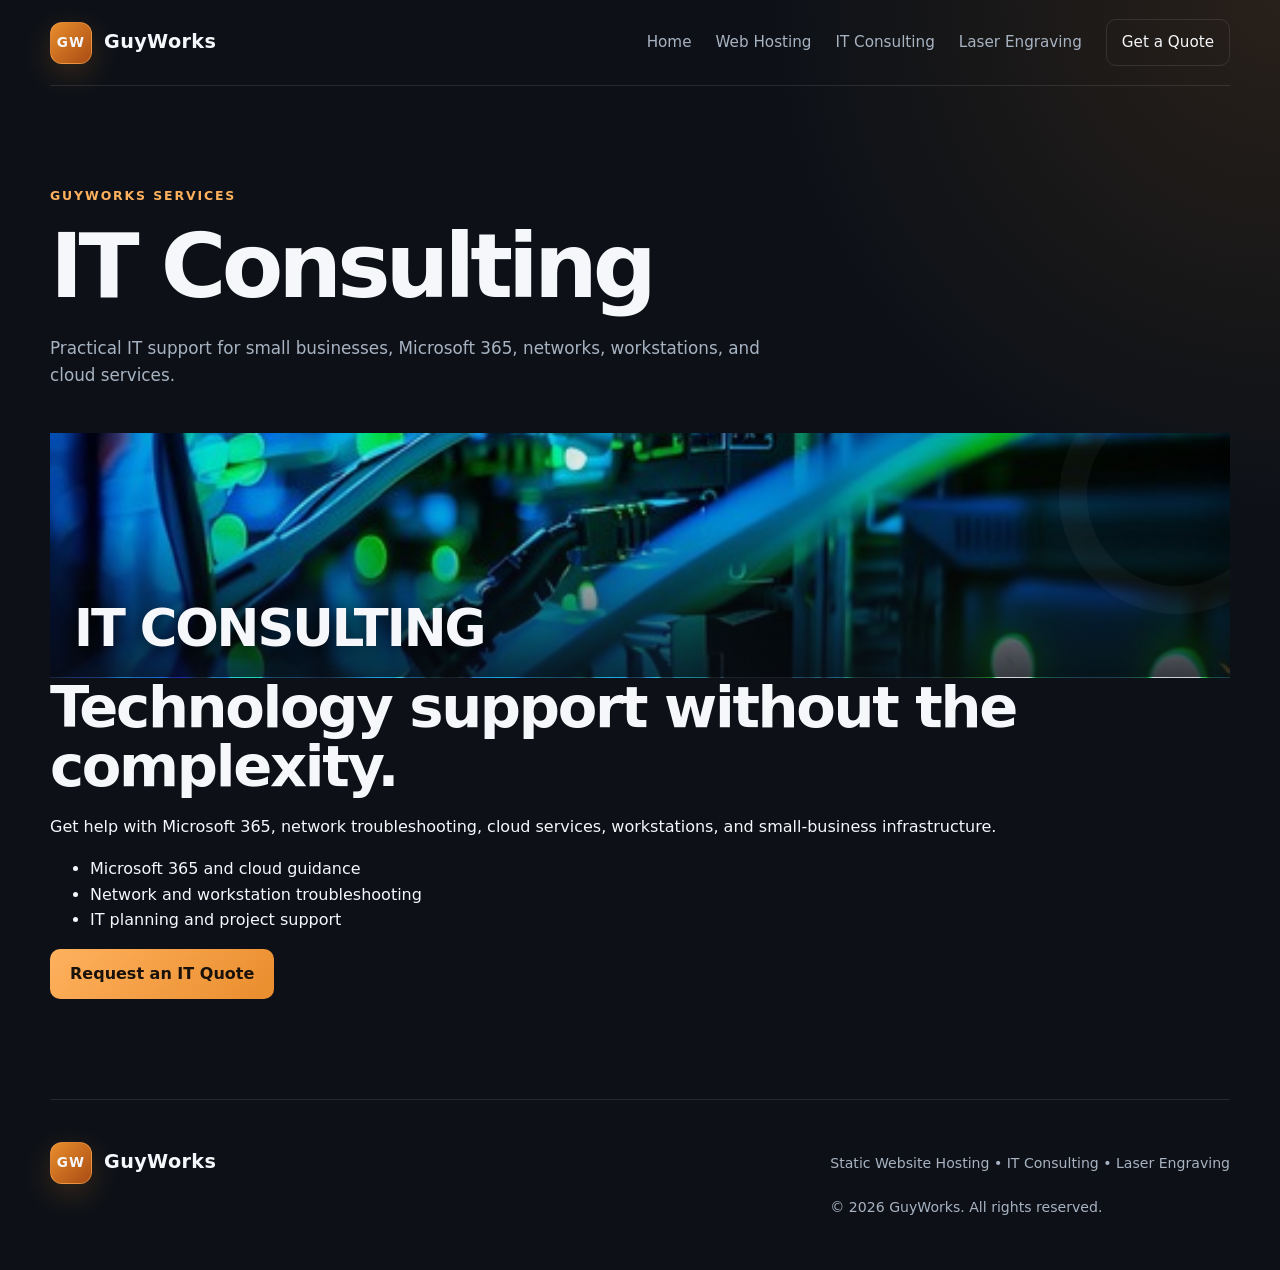
==== it-consulting.html @ 5870e1f8 "Add dedicated it-consulting.html service page" ====
<!DOCTYPE html><html lang="en"><head><meta charset="UTF-8"><meta name="viewport" content="width=device-width, initial-scale=1"><link rel="stylesheet" href="styles.css"><title>IT Consulting | GuyWorks</title><meta name="description" content="Practical IT support for small businesses, Microsoft 365, networks, workstations, and cloud services."></head><body><header class="site-header"><a class="brand" href="index.html"><span class="brand-mark">GW</span><span>GuyWorks</span></a><nav aria-label="Primary navigation"><a href="index.html">Home</a><a href="web-hosting.html">Web Hosting</a><a href="it-consulting.html">IT Consulting</a><a href="laser-engraving.html">Laser Engraving</a><a class="nav-cta" href="index.html#contact">Get a Quote</a></nav></header><main><section class="section detail-page"><div class="section-heading"><p class="eyebrow">GuyWorks Services</p><h1>IT Consulting</h1><p>Practical IT support for small businesses, Microsoft 365, networks, workstations, and cloud services.</p></div><div class="detail-feature"><div class="placeholder-image placeholder-it it-photo"><span>IT CONSULTING</span></div><div><h2>Technology support without the complexity.</h2><p>Get help with Microsoft 365, network troubleshooting, cloud services, workstations, and small-business infrastructure.</p><ul><li>Microsoft 365 and cloud guidance</li><li>Network and workstation troubleshooting</li><li>IT planning and project support</li></ul><a class="button button-primary" href="index.html#contact">Request an IT Quote</a></div></div></section></main><footer><div class="brand footer-brand"><span class="brand-mark">GW</span><span>GuyWorks</span></div><p>Static Website Hosting • IT Consulting • Laser Engraving</p><p>&copy; <span id="year"></span> GuyWorks. All rights reserved.</p></footer><script>document.getElementById('year').textContent=new Date().getFullYear();</script></body></html>
---- styles.css ----
:root {
  --bg: #0d1117;
  --bg-soft: #151b23;
  --panel: #1a222d;
  --panel-light: #222d3a;
  --text: #f5f7fa;
  --muted: #a8b3c2;
  --accent: #e98d2d;
  --accent-light: #ffb15e;
  --line: rgba(255,255,255,.10);
  --max: 1180px;
}

* {
  box-sizing: border-box;
}

html {
  scroll-behavior: smooth;
}

body {
  margin: 0;
  font-family: Inter, ui-sans-serif, system-ui, -apple-system, BlinkMacSystemFont, "Segoe UI", sans-serif;
  color: var(--text);
  background:
    radial-gradient(circle at top right, rgba(233,141,45,.12), transparent 32rem),
    var(--bg);
  line-height: 1.6;
}

a {
  color: inherit;
  text-decoration: none;
}

.site-header {
  width: min(calc(100% - 32px), var(--max));
  margin: 0 auto;
  min-height: 86px;
  display: flex;
  align-items: center;
  justify-content: space-between;
  gap: 30px;
  border-bottom: 1px solid var(--line);
}

.brand {
  display: inline-flex;
  align-items: center;
  gap: 12px;
  font-weight: 800;
  font-size: 1.2rem;
  letter-spacing: .02em;
}

.brand-mark {
  display: grid;
  place-items: center;
  width: 42px;
  height: 42px;
  border: 1px solid rgba(255,177,94,.45);
  background: linear-gradient(135deg, var(--accent), #a94c13);
  border-radius: 12px;
  box-shadow: 0 10px 30px rgba(233,141,45,.2);
  font-size: .85rem;
  letter-spacing: .08em;
}

nav {
  display: flex;
  align-items: center;
  gap: 24px;
  color: var(--muted);
  font-size: .95rem;
}

nav a:hover {
  color: var(--text);
}

.nav-cta {
  padding: 10px 15px;
  border: 1px solid var(--line);
  border-radius: 10px;
  color: var(--text);
}

main {
  overflow: hidden;
}

.hero,
.section {
  width: min(calc(100% - 32px), var(--max));
  margin: 0 auto;
}

.hero {
  min-height: 680px;
  padding: 90px 0 70px;
  display: grid;
  grid-template-columns: 1.05fr .95fr;
  gap: 70px;
  align-items: center;
}

.eyebrow {
  margin: 0 0 18px;
  color: var(--accent-light);
  font-size: .78rem;
  font-weight: 800;
  letter-spacing: .15em;
  text-transform: uppercase;
}

h1,
h2,
h3,
p {
  margin-top: 0;
}

h1 {
  max-width: 800px;
  margin-bottom: 26px;
  font-size: clamp(3.2rem, 7vw, 6.6rem);
  line-height: .95;
  letter-spacing: -.055em;
}

h2 {
  margin-bottom: 18px;
  font-size: clamp(2.2rem, 4.5vw, 4.1rem);
  line-height: 1.03;
  letter-spacing: -.04em;
}

h3 {
  margin-bottom: 10px;
  font-size: 1.45rem;
  line-height: 1.15;
}

.hero-text,
.section-heading > p:last-child,
.about-copy,
.contact-section > div:first-child > p:last-child {
  color: var(--muted);
  font-size: 1.05rem;
}

.hero-text {
  max-width: 690px;
}

.hero-actions {
  display: flex;
  flex-wrap: wrap;
  gap: 12px;
  margin-top: 34px;
}

.button {
  display: inline-flex;
  justify-content: center;
  align-items: center;
  min-height: 50px;
  padding: 0 20px;
  border-radius: 10px;
  font-weight: 800;
  transition: transform .2s ease, border-color .2s ease;
}

.button:hover {
  transform: translateY(-2px);
}

.button-primary {
  background: linear-gradient(135deg, var(--accent-light), var(--accent));
  color: #19110a;
}

.button-secondary {
  border: 1px solid var(--line);
  background: rgba(255,255,255,.03);
}

.hero-art {
  display: grid;
  grid-template-columns: repeat(2, 1fr);
  grid-template-rows: 230px 165px 165px;
  gap: 14px;
  transform: rotate(2deg);
}

.hero-panel {
  position: relative;
  overflow: hidden;
  padding: 24px;
  display: flex;
  flex-direction: column;
  justify-content: flex-end;
  border: 1px solid var(--line);
  border-radius: 22px;
  background:
    linear-gradient(145deg, rgba(255,255,255,.08), transparent 60%),
    linear-gradient(135deg, #283444, #141a22);
  box-shadow: 0 28px 70px rgba(0,0,0,.28);
}

.hero-panel::after,
.placeholder-image::after,
.work-placeholder::after {
  content: "";
  position: absolute;
  width: 180px;
  height: 180px;
  border-radius: 50%;
  border: 28px solid rgba(255,255,255,.035);
  top: -55px;
  right: -65px;
}

.hero-panel span {
  font-size: clamp(1.8rem, 4vw, 3.8rem);
  font-weight: 900;
  line-height: 1;
  letter-spacing: -.04em;
}

.hero-panel small {
  margin-top: 7px;
  color: var(--muted);
  font-size: .8rem;
  text-transform: uppercase;
  letter-spacing: .12em;
}

.panel-large {
  grid-row: span 2;
  background:
    radial-gradient(circle at 80% 15%, rgba(233,141,45,.28), transparent 35%),
    linear-gradient(135deg, #2c3540, #161c23);
}

.panel-wide {
  grid-column: span 2;
}

.section {
  padding: 100px 0;
}

.section-heading {
  max-width: 760px;
  margin-bottom: 44px;
}

.service-grid {
  display: grid;
  grid-template-columns: repeat(2, 1fr);
  gap: 22px;
}

.service-card {
  overflow: hidden;
  border: 1px solid var(--line);
  border-radius: 22px;
  background: rgba(255,255,255,.025);
}

.placeholder-image {
  position: relative;
  min-height: 245px;
  padding: 24px;
  display: flex;
  align-items: flex-end;
  overflow: hidden;
  border-bottom: 1px solid var(--line);
}

.placeholder-image span {
  position: relative;
  z-index: 1;
  font-size: clamp(1.8rem, 4vw, 3.4rem);
  font-weight: 900;
  line-height: .95;
  letter-spacing: -.04em;
}

.placeholder-print {
  background:
    linear-gradient(135deg, rgba(233,141,45,.45), transparent 60%),
    repeating-linear-gradient(45deg, #1c2632 0 18px, #222d39 18px 36px);
}

.placeholder-laser {
  background:
    linear-gradient(135deg, rgba(255,89,44,.3), transparent 55%),
    linear-gradient(145deg, #33211b, #171d24);
}

.placeholder-web {
  background:
    linear-gradient(135deg, rgba(40,128,255,.28), transparent 55%),
    linear-gradient(145deg, #16263a, #161c23);
}

.placeholder-it {
  background:
    linear-gradient(135deg, rgba(67,217,151,.22), transparent 55%),
    linear-gradient(145deg, #172c2b, #151c23);
}

.service-content {
  padding: 28px;
}

.service-number {
  margin-bottom: 9px;
  color: var(--accent-light);
  font-size: .78rem;
  font-weight: 900;
  letter-spacing: .14em;
}

.service-content > p:not(.service-number),
.service-content li {
  color: var(--muted);
}

.service-content ul {
  margin: 22px 0 0;
  padding-left: 20px;
}

.service-content li + li {
  margin-top: 7px;
}

.showcase {
  border-top: 1px solid var(--line);
}

.work-grid {
  display: grid;
  grid-template-columns: repeat(3, 1fr);
  gap: 15px;
}

.work-placeholder {
  position: relative;
  overflow: hidden;
  min-height: 240px;
  padding: 22px;
  display: flex;
  align-items: flex-end;
  border: 1px solid var(--line);
  border-radius: 18px;
  background:
    linear-gradient(135deg, rgba(233,141,45,.1), transparent 55%),
    var(--bg-soft);
}

.work-placeholder:nth-child(2n) {
  min-height: 310px;
}

.work-placeholder span {
  position: relative;
  z-index: 1;
  font-weight: 800;
}

.about-section,
.contact-section {
  display: grid;
  grid-template-columns: .85fr 1.15fr;
  gap: 80px;
  border-top: 1px solid var(--line);
}

.about-copy p + p {
  margin-top: 22px;
}

.contact-card {
  padding: 32px;
  border: 1px solid var(--line);
  border-radius: 22px;
  background:
    linear-gradient(135deg, rgba(233,141,45,.12), transparent 50%),
    var(--bg-soft);
}

.contact-label {
  color: var(--accent-light);
  font-size: .75rem;
  font-weight: 900;
  letter-spacing: .15em;
}

.contact-card p:not(.contact-label) {
  color: var(--muted);
}

.contact-card .button {
  margin-top: 12px;
}

footer {
  width: min(calc(100% - 32px), var(--max));
  margin: 0 auto;
  padding: 42px 0 52px;
  display: grid;
  grid-template-columns: 1fr auto;
  gap: 12px 30px;
  align-items: center;
  border-top: 1px solid var(--line);
  color: var(--muted);
  font-size: .88rem;
}

.footer-brand {
  color: var(--text);
}

footer p {
  margin: 0;
}

footer p:last-child {
  grid-column: 2;
}

@media (max-width: 900px) {
  .site-header {
    min-height: auto;
    padding: 18px 0;
    align-items: flex-start;
  }

  nav {
    flex-wrap: wrap;
    justify-content: flex-end;
    gap: 12px 16px;
  }

  .hero {
    min-height: auto;
    padding-top: 65px;
    grid-template-columns: 1fr;
  }

  .hero-art {
    max-width: 700px;
  }

  .service-grid {
    grid-template-columns: 1fr;
  }

  .work-grid {
    grid-template-columns: repeat(2, 1fr);
  }

  .about-section,
  .contact-section {
    grid-template-columns: 1fr;
    gap: 24px;
  }
}

@media (max-width: 620px) {
  .site-header {
    flex-direction: column;
  }

  nav {
    justify-content: flex-start;
  }

  nav a:not(.nav-cta) {
    font-size: .88rem;
  }

  h1 {
    font-size: clamp(3rem, 17vw, 5rem);
  }

  .hero {
    padding-top: 48px;
  }

  .hero-art {
    grid-template-columns: 1fr;
    grid-template-rows: repeat(4, 180px);
    transform: none;
  }

  .panel-large,
  .panel-wide {
    grid-column: auto;
    grid-row: auto;
  }

  .section {
    padding: 78px 0;
  }

  .work-grid {
    grid-template-columns: 1fr;
  }

  .work-placeholder,
  .work-placeholder:nth-child(2n) {
    min-height: 220px;
  }

  footer {
    grid-template-columns: 1fr;
  }

  footer p:last-child {
    grid-column: 1;
  }
}


/* Service availability and website demo links */
.coming-soon-card {
  position: relative;
}

.coming-soon-badge {
  position: absolute;
  z-index: 6;
  top: 18px;
  left: 18px;
  padding: 7px 11px;
  border: 1px solid rgba(255,177,94,.5);
  border-radius: 999px;
  background: rgba(13,17,23,.88);
  box-shadow: 0 8px 24px rgba(0,0,0,.28);
  backdrop-filter: blur(8px);
}

.coming-soon-badge span {
  display: block;
  color: var(--accent-light);
  font-size: .68rem;
  font-weight: 900;
  line-height: 1;
  letter-spacing: .14em;
}

.coming-soon-card .placeholder-image {
  filter: saturate(.72);
}

.template-links {
  margin-top: 26px;
  padding-top: 24px;
  border-top: 1px solid var(--line);
}

.template-links p {
  margin-bottom: 14px;
  color: var(--text) !important;
  font-size: .78rem;
  font-weight: 900;
  letter-spacing: .12em;
  text-transform: uppercase;
}

.template-button {
  margin: 0 8px 10px 0;
  min-height: 44px;
  font-size: .9rem;
}

.template-links small {
  display: block;
  margin-top: 4px;
  color: var(--muted);
}

.portfolio-grid {
  display: grid;
  grid-template-columns: repeat(2, 1fr);
  gap: 18px;
}

.portfolio-card {
  min-height: 210px;
  padding: 28px;
  display: flex;
  align-items: flex-end;
  justify-content: space-between;
  gap: 24px;
  border: 1px solid var(--line);
  border-radius: 20px;
  background:
    radial-gradient(circle at 90% 10%, rgba(233,141,45,.15), transparent 35%),
    var(--bg-soft);
  transition: transform .2s ease, border-color .2s ease, background .2s ease;
}

.portfolio-card:hover {
  transform: translateY(-3px);
  border-color: rgba(255,177,94,.42);
  background:
    radial-gradient(circle at 90% 10%, rgba(233,141,45,.23), transparent 38%),
    var(--panel);
}

.portfolio-card h3 {
  margin-bottom: 8px;
  font-size: 1.7rem;
}

.portfolio-card p:last-child {
  margin-bottom: 0;
  color: var(--muted);
}

.portfolio-arrow {
  flex: 0 0 auto;
  display: grid;
  place-items: center;
  width: 48px;
  height: 48px;
  border: 1px solid var(--line);
  border-radius: 50%;
  color: var(--accent-light);
  font-size: 1.4rem;
}

@media (max-width: 620px) {
  .portfolio-grid {
    grid-template-columns: 1fr;
  }
}


/* Coming soon badges for hero service tiles */
.hero-coming-soon-badge {
  position: absolute;
  z-index: 3;
  top: 18px;
  left: 18px;
  padding: 7px 11px;
  border: 1px solid rgba(255,177,94,.5);
  border-radius: 999px;
  background: rgba(13,17,23,.88);
  box-shadow: 0 8px 24px rgba(0,0,0,.28);
  backdrop-filter: blur(8px);
  color: var(--accent-light);
  font-size: .68rem;
  font-weight: 900;
  line-height: 1;
  letter-spacing: .14em;
}


/* Website quote form */
#quote-form {
  margin-top: 24px;
}

.form-field {
  margin-bottom: 18px;
}

.form-field label {
  display: block;
  margin-bottom: 7px;
  color: var(--text);
  font-size: .88rem;
  font-weight: 800;
}

.form-field input,
.form-field select,
.form-field textarea {
  width: 100%;
  padding: 13px 14px;
  border: 1px solid var(--line);
  border-radius: 10px;
  outline: none;
  background: rgba(13,17,23,.72);
  color: var(--text);
  font: inherit;
  transition: border-color .2s ease, box-shadow .2s ease;
}

.form-field select {
  cursor: pointer;
}

.form-field textarea {
  min-height: 150px;
  resize: vertical;
}

.form-field input::placeholder,
.form-field textarea::placeholder {
  color: #788494;
}

.form-field input:focus,
.form-field select:focus,
.form-field textarea:focus {
  border-color: rgba(255,177,94,.7);
  box-shadow: 0 0 0 3px rgba(233,141,45,.12);
}

.quote-submit {
  border: 0;
  cursor: pointer;
  font: inherit;
}

.form-note {
  margin: 12px 0 0;
  color: var(--muted);
  font-size: .8rem;
}


/* Refined GuyWorks quote card */
.quote-card {
  position: relative;
  overflow: hidden;
  padding: 36px;
  background:
    radial-gradient(circle at 100% 0, rgba(233,141,45,.16), transparent 34%),
    linear-gradient(145deg, rgba(255,255,255,.035), transparent 45%),
    var(--bg-soft);
  box-shadow: 0 28px 70px rgba(0,0,0,.22);
}

.quote-card::after {
  content: "";
  position: absolute;
  z-index: 0;
  width: 190px;
  height: 190px;
  top: -90px;
  right: -80px;
  border: 28px solid rgba(255,255,255,.025);
  border-radius: 50%;
  pointer-events: none;
}

.quote-card > * {
  position: relative;
  z-index: 1;
}

.quote-card-heading {
  display: flex;
  align-items: center;
  gap: 16px;
  padding-bottom: 24px;
  margin-bottom: 26px;
  border-bottom: 1px solid var(--line);
}

.quote-card-heading .contact-label,
.quote-card-heading h3 {
  margin-bottom: 0;
}

.quote-card-heading h3 {
  margin-top: 4px;
  font-size: 1.65rem;
}

.quote-icon {
  flex: 0 0 auto;
  display: grid;
  place-items: center;
  width: 48px;
  height: 48px;
  border: 1px solid rgba(255,177,94,.4);
  border-radius: 13px;
  background: linear-gradient(135deg, rgba(233,141,45,.95), rgba(169,76,19,.95));
  box-shadow: 0 10px 28px rgba(233,141,45,.18);
  color: #fff;
  font-size: .76rem;
  font-weight: 900;
  letter-spacing: .08em;
}

#quote-form {
  margin-top: 0;
}

.form-field {
  margin-bottom: 20px;
}

.form-field label {
  margin-bottom: 8px;
  color: #dce2e9;
  font-size: .76rem;
  letter-spacing: .08em;
  text-transform: uppercase;
}

.form-field input,
.form-field select,
.form-field textarea {
  min-height: 50px;
  padding: 14px 15px;
  border-color: rgba(255,255,255,.11);
  border-radius: 11px;
  background: rgba(8,12,17,.64);
}

.form-field textarea {
  min-height: 170px;
  line-height: 1.55;
}

.form-field input:hover,
.form-field select:hover,
.form-field textarea:hover {
  border-color: rgba(255,255,255,.2);
}

.quote-submit {
  width: 100%;
  gap: 10px;
  min-height: 54px;
  margin-top: 2px !important;
  box-shadow: 0 12px 30px rgba(233,141,45,.16);
}

.quote-submit span {
  font-size: 1.15rem;
  transition: transform .2s ease;
}

.quote-submit:hover span {
  transform: translateX(3px);
}

.form-note {
  max-width: 440px;
  margin: 13px auto 0;
  text-align: center;
  line-height: 1.45;
}

@media (max-width: 620px) {
  .quote-card {
    padding: 26px 20px;
  }

  .quote-card-heading {
    align-items: flex-start;
  }
}


/* Two-service hero layout */
.hero-art-two {
  grid-template-columns: repeat(2, 1fr);
  grid-template-rows: 360px;
  align-self: center;
}

@media (max-width: 620px) {
  .hero-art-two {
    grid-template-columns: 1fr;
    grid-template-rows: repeat(2, 180px);
  }
}


/* IT Consulting photo */
.it-photo {
  background:
    linear-gradient(to top, rgba(8,12,17,.78), rgba(8,12,17,.08) 65%),
    url("ITConsulting.JPG") center center / cover no-repeat;
}

.it-photo span {
  text-shadow: 0 3px 18px rgba(0,0,0,.72);
}


/* Static website development photo */
.web-photo {
  background:
    linear-gradient(to top, rgba(8,12,17,.78), rgba(8,12,17,.08) 65%),
    url("WebsiteDevelopment.JPG") center center / cover no-repeat;
}

.web-photo span {
  text-shadow: 0 3px 18px rgba(0,0,0,.72);
}


/* Quote contact preference */
.contact-preference {
  padding: 0;
  border: 0;
}

.contact-preference legend {
  margin-bottom: 8px;
  color: #dce2e9;
  font-size: .76rem;
  font-weight: 800;
  letter-spacing: .08em;
  text-transform: uppercase;
}

.contact-options {
  display: grid;
  grid-template-columns: repeat(3, 1fr);
  gap: 10px;
}

.contact-options label {
  display: flex;
  align-items: center;
  justify-content: center;
  gap: 8px;
  min-height: 48px;
  margin: 0;
  padding: 10px 12px;
  border: 1px solid rgba(255,255,255,.11);
  border-radius: 10px;
  background: rgba(8,12,17,.64);
  cursor: pointer;
  transition: border-color .2s ease, background .2s ease;
}

.contact-options label:hover {
  border-color: rgba(255,177,94,.5);
  background: rgba(233,141,45,.06);
}

.contact-options input {
  width: auto;
  min-height: 0;
  margin: 0;
  accent-color: var(--accent);
}

.contact-options span {
  color: var(--text);
  font-size: .86rem;
  font-weight: 700;
}

@media (max-width: 480px) {
  .contact-options {
    grid-template-columns: 1fr;
  }
}


/* Final quote contact-method layout */
.contact-options {
  display: flex;
  flex-wrap: nowrap;
  gap: 10px;
}

.contact-options label {
  flex: 1 1 0;
  min-width: 0;
  min-height: 48px;
  padding: 10px 12px;
  border: 1px solid rgba(255,255,255,.11);
  border-radius: 10px;
  background: rgba(8,12,17,.64);
}

.contact-options input[type="radio"] {
  appearance: none;
  -webkit-appearance: none;
  flex: 0 0 16px;
  width: 16px !important;
  height: 16px !important;
  min-height: 16px !important;
  padding: 0 !important;
  margin: 0 !important;
  border: 1px solid rgba(255,255,255,.45);
  border-radius: 50%;
  background: transparent;
  box-shadow: none;
}

.contact-options input[type="radio"]:checked {
  border: 4px solid var(--accent);
  background: #fff;
}

.contact-options label:has(input[type="radio"]:checked) {
  border-color: rgba(255,177,94,.7);
  background: rgba(233,141,45,.10);
}

.contact-options span {
  white-space: nowrap;
}

.quote-card-heading h3 {
  margin: 0;
}

@media (max-width: 480px) {
  .contact-options {
    grid-template-columns: unset;
    flex-direction: row;
    gap: 6px;
  }

  .contact-options label {
    padding: 9px 6px;
    gap: 5px;
  }

  .contact-options span {
    font-size: .76rem;
  }
}

/* Laser engraving service and quote form */
.hero-art-three { grid-template-columns: repeat(3,minmax(0,1fr)); grid-template-rows: 310px; }
.hero-art-three .hero-panel { padding: 18px; }
.hero-art-three .hero-panel span { font-size: clamp(1.5rem,3vw,2.8rem); }
#laser-fields[hidden],#business-fields[hidden] { display:none; }
@media(max-width:620px){.hero-art-three{grid-template-columns:1fr;grid-template-rows:repeat(3,160px)}}

/* Laser engraving service photo */
.placeholder-laser {
  background:
    linear-gradient(to top, rgba(8,12,17,.78), rgba(8,12,17,.08) 65%),
    url("EngravingStockImage.jpg") center center / cover no-repeat;
}
.placeholder-laser span { text-shadow: 0 3px 18px rgba(0,0,0,.72); }

/* Laser engraving portfolio gallery */
.engraving-gallery { border-top: 1px solid var(--line); }
.engraving-gallery-grid { display: grid; grid-template-columns: repeat(3, minmax(0, 1fr)); gap: 20px; }
.engraving-gallery-card { display: flex; flex-direction: column; min-width: 0; overflow: hidden; border: 1px solid var(--line); border-radius: 20px; background: var(--bg-soft); transition: transform .2s ease, border-color .2s ease; }
.engraving-gallery-card:hover, .engraving-gallery-card:focus-visible { transform: translateY(-3px); border-color: rgba(255,177,94,.6); }
.engraving-gallery-image { height: 300px; display: flex; align-items: center; justify-content: center; padding: 16px; background: #f4f2ee; }
.engraving-gallery-image img { display: block; width: 100%; height: 100%; object-fit: contain; }
.engraving-gallery-caption { padding: 20px; }
.engraving-gallery-caption h3 { font-size: 1.12rem; margin-bottom: 6px; }
.engraving-gallery-caption span { font-size: .84rem; color: var(--accent-light); }
.engraving-gallery-cta { margin-top: 24px; }
@media (max-width: 900px) { .engraving-gallery-grid { grid-template-columns: repeat(2, minmax(0, 1fr)); } }
@media (max-width: 620px) { .engraving-gallery-grid { grid-template-columns: 1fr; } .engraving-gallery-image { height: 320px; } }
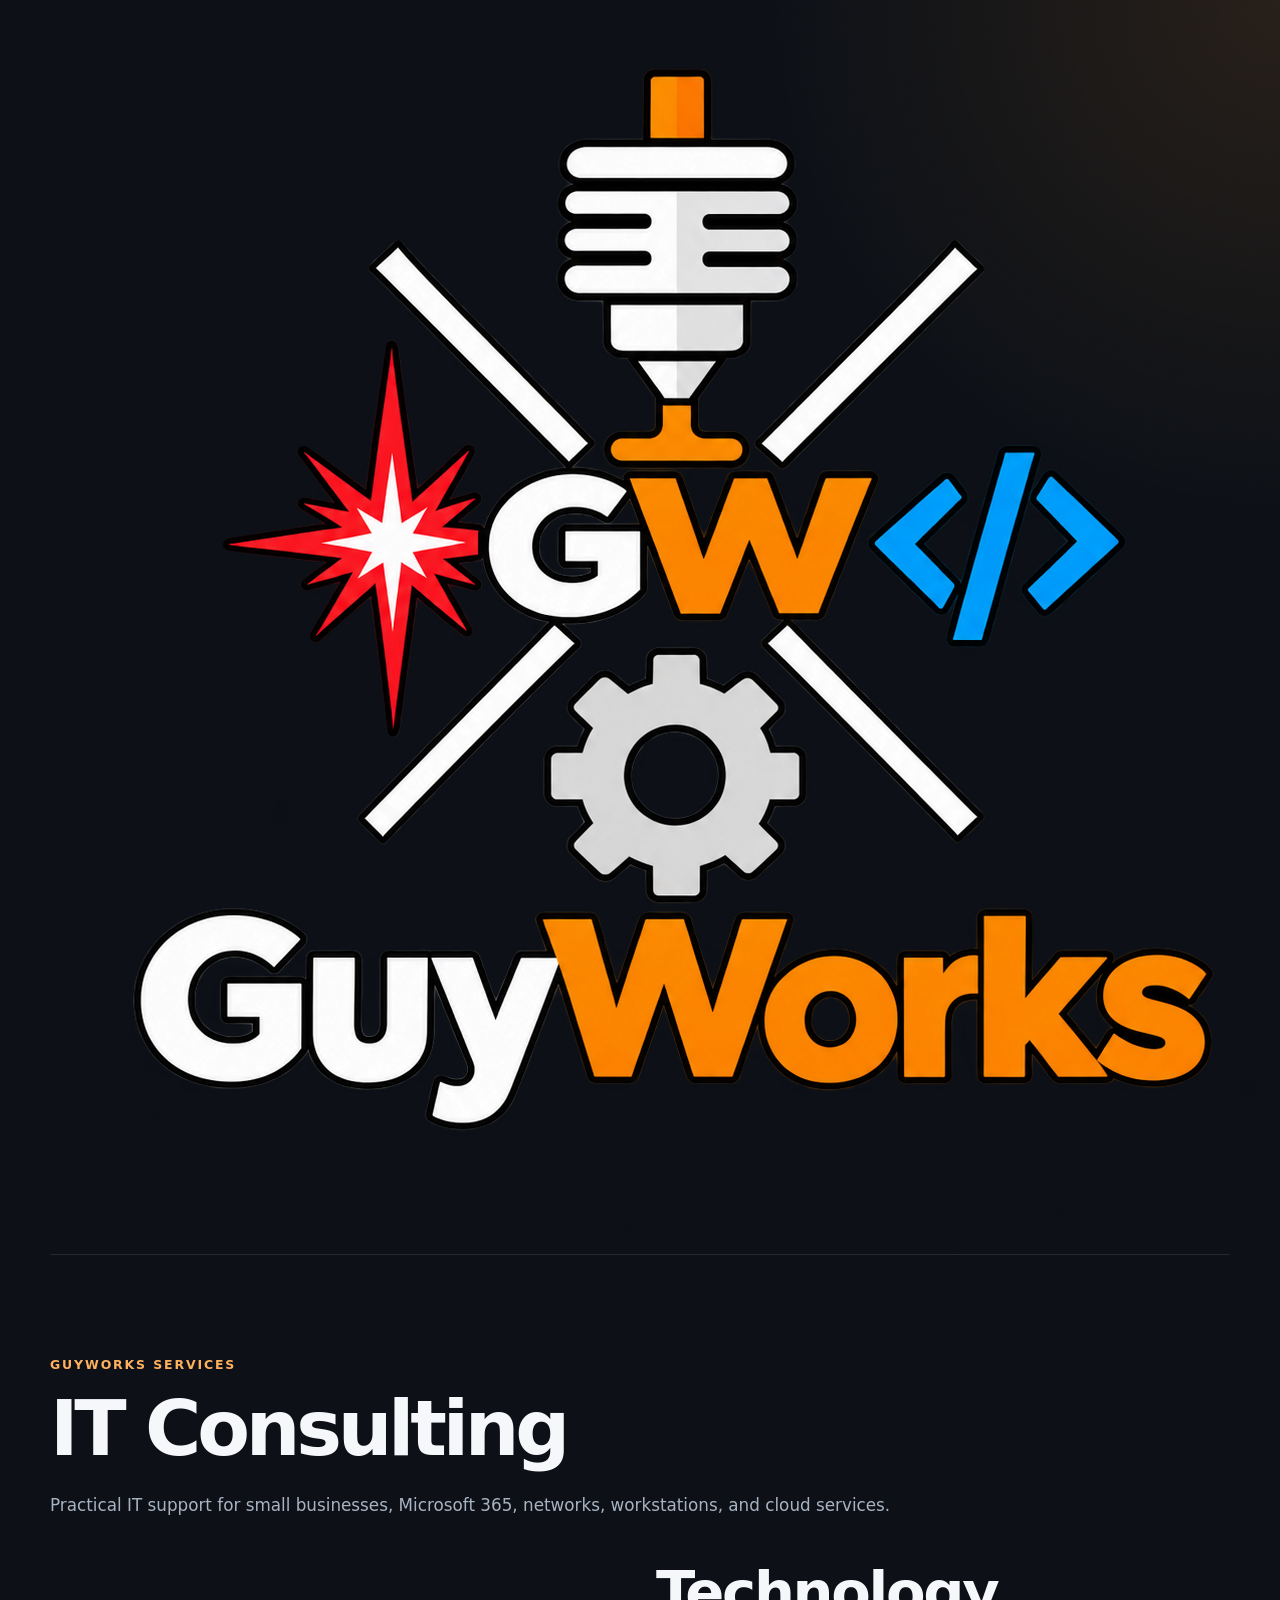
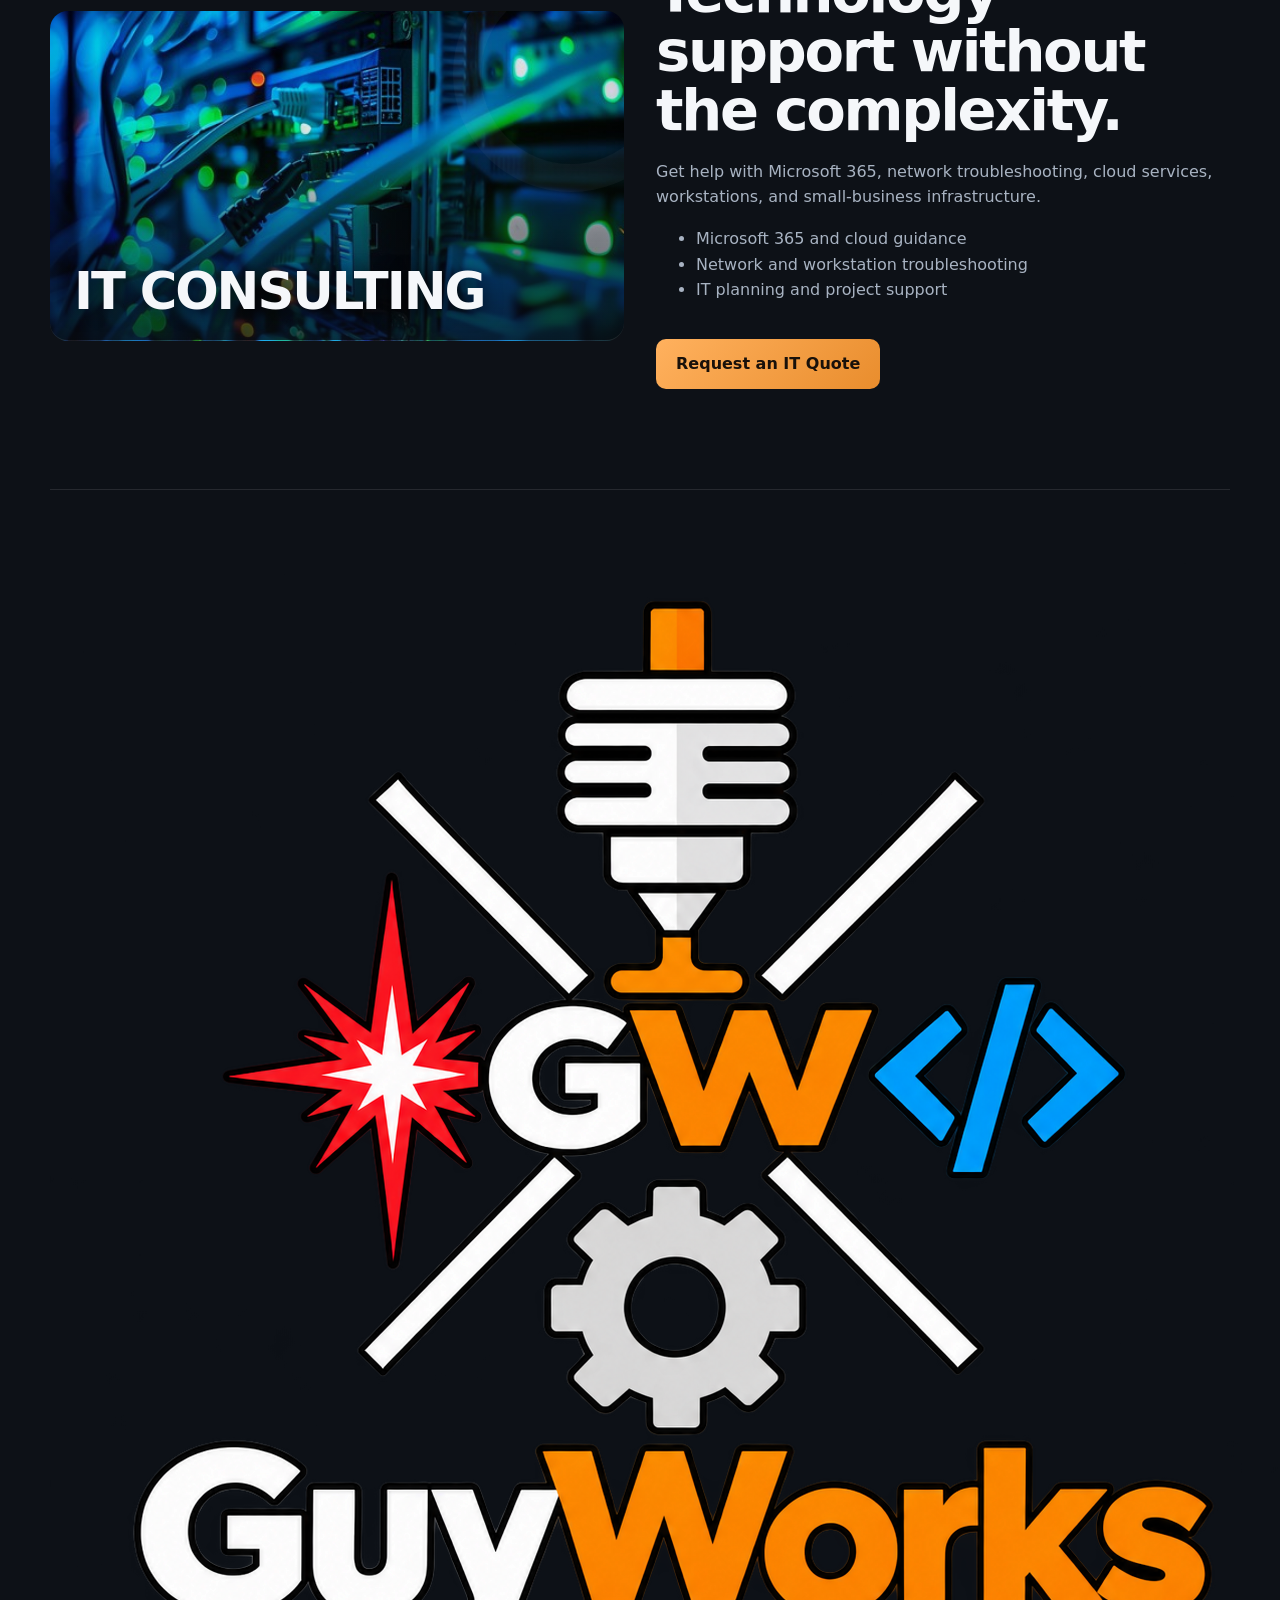
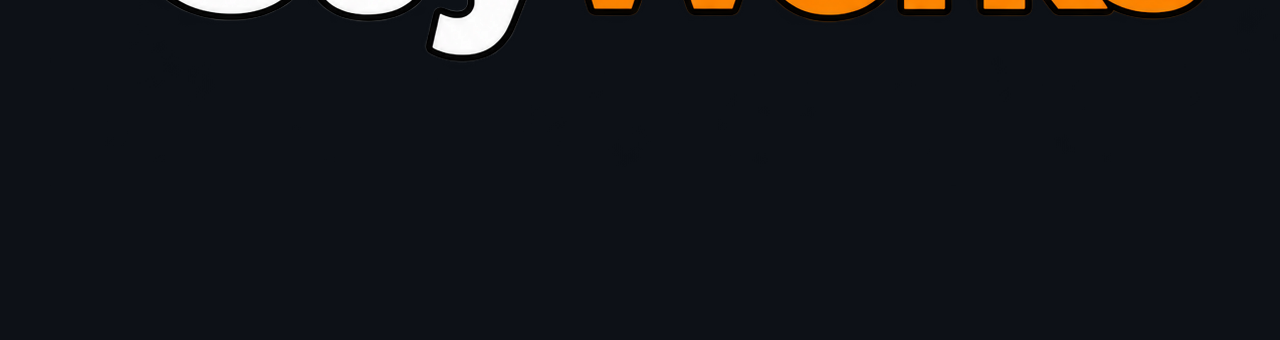
==== commit 5a14bca5: "Use GuyWorks logo in header and footer" ====
--- a/it-consulting.html
+++ b/it-consulting.html
@@ -1 +1 @@
-<!DOCTYPE html><html lang="en"><head><meta charset="UTF-8"><meta name="viewport" content="width=device-width, initial-scale=1"><link rel="stylesheet" href="styles.css"><title>IT Consulting | GuyWorks</title><meta name="description" content="Practical IT support for small businesses, Microsoft 365, networks, workstations, and cloud services."></head><body><header class="site-header"><a class="brand" href="index.html"><span class="brand-mark">GW</span><span>GuyWorks</span></a><nav aria-label="Primary navigation"><a href="index.html">Home</a><a href="web-hosting.html">Web Hosting</a><a href="it-consulting.html">IT Consulting</a><a href="laser-engraving.html">Laser Engraving</a><a class="nav-cta" href="index.html#contact">Get a Quote</a></nav></header><main><section class="section detail-page"><div class="section-heading"><p class="eyebrow">GuyWorks Services</p><h1>IT Consulting</h1><p>Practical IT support for small businesses, Microsoft 365, networks, workstations, and cloud services.</p></div><div class="detail-feature"><div class="placeholder-image placeholder-it it-photo"><span>IT CONSULTING</span></div><div><h2>Technology support without the complexity.</h2><p>Get help with Microsoft 365, network troubleshooting, cloud services, workstations, and small-business infrastructure.</p><ul><li>Microsoft 365 and cloud guidance</li><li>Network and workstation troubleshooting</li><li>IT planning and project support</li></ul><a class="button button-primary" href="index.html#contact">Request an IT Quote</a></div></div></section></main><footer><div class="brand footer-brand"><span class="brand-mark">GW</span><span>GuyWorks</span></div><p>Static Website Hosting • IT Consulting • Laser Engraving</p><p>&copy; <span id="year"></span> GuyWorks. All rights reserved.</p></footer><script>document.getElementById('year').textContent=new Date().getFullYear();</script></body></html>+<!DOCTYPE html><html lang="en"><head><meta charset="UTF-8"><meta name="viewport" content="width=device-width, initial-scale=1"><link rel="stylesheet" href="styles.css"><title>IT Consulting | GuyWorks</title><meta name="description" content="Practical IT support for small businesses, Microsoft 365, networks, workstations, and cloud services."></head><body><header class="site-header"><a class="brand" href="index.html"><img class="brand-logo" src="GuyWorksLogo.png" alt="GuyWorks"></a><nav aria-label="Primary navigation"><a href="index.html">Home</a><a href="web-hosting.html">Web Hosting</a><a href="it-consulting.html">IT Consulting</a><a href="laser-engraving.html">Laser Engraving</a><a class="nav-cta" href="index.html#contact">Get a Quote</a></nav></header><main><section class="section detail-page"><div class="section-heading"><p class="eyebrow">GuyWorks Services</p><h1>IT Consulting</h1><p>Practical IT support for small businesses, Microsoft 365, networks, workstations, and cloud services.</p></div><div class="detail-feature"><div class="placeholder-image placeholder-it it-photo"><span>IT CONSULTING</span></div><div><h2>Technology support without the complexity.</h2><p>Get help with Microsoft 365, network troubleshooting, cloud services, workstations, and small-business infrastructure.</p><ul><li>Microsoft 365 and cloud guidance</li><li>Network and workstation troubleshooting</li><li>IT planning and project support</li></ul><a class="button button-primary" href="index.html#contact">Request an IT Quote</a></div></div></section></main><footer><div class="brand footer-brand"><img class="brand-logo" src="GuyWorksLogo.png" alt="GuyWorks"></div><p>Static Website Hosting • IT Consulting • Laser Engraving</p><p>&copy; <span id="year"></span> GuyWorks. All rights reserved.</p></footer><script>document.getElementById('year').textContent=new Date().getFullYear();</script></body></html>
--- a/styles.css
+++ b/styles.css
@@ -1061,3 +1061,53 @@
 .engraving-gallery-cta { margin-top: 24px; }
 @media (max-width: 900px) { .engraving-gallery-grid { grid-template-columns: repeat(2, minmax(0, 1fr)); } }
 @media (max-width: 620px) { .engraving-gallery-grid { grid-template-columns: 1fr; } .engraving-gallery-image { height: 320px; } }
+
+/* Clickable service hero cards and dedicated service pages */
+.hero-panel-link { color: inherit; text-decoration: none; transition: transform .2s ease, border-color .2s ease; }
+.hero-panel-link:hover,.hero-panel-link:focus-visible { transform: translateY(-5px); border-color: rgba(255,177,94,.65); }
+.service-detail-link { display: inline-block; margin-top: 18px; color: var(--accent-light); font-weight: 800; }
+.detail-page { min-height: 65vh; }
+.detail-page .section-heading { max-width: 900px; }
+.detail-page h1 { font-size: clamp(2.8rem,6vw,5rem); }
+.detail-cta { margin-top: 28px; }
+.detail-page .engraving-gallery-grid { grid-template-columns: repeat(3,minmax(0,1fr)); gap: 16px; max-width: 1000px; }
+.detail-page .engraving-gallery-card { border-radius: 14px; background: var(--panel); }
+.detail-page .engraving-gallery-image { height: 180px; padding: 12px; background: #1b232e; }
+.detail-page .engraving-gallery-image img { object-fit: contain; }
+.detail-page .engraving-gallery-caption { padding: 13px 15px; }
+.detail-page .engraving-gallery-caption h3 { font-size: .95rem; margin: 0; }
+.detail-page .engraving-gallery-caption span { display: none; }
+.detail-feature { display: grid; grid-template-columns: 1fr 1fr; gap: 32px; align-items: center; }
+.detail-feature .placeholder-image { min-height: 330px; border-radius: 18px; }
+.detail-feature p,.detail-feature li { color: var(--muted); }
+.detail-feature .button { margin-top: 20px; }
+@media(max-width:900px){.detail-page .engraving-gallery-grid { grid-template-columns: repeat(2,minmax(0,1fr)); } .detail-feature { grid-template-columns:1fr; }}
+@media(max-width:620px){.detail-page .engraving-gallery-grid { grid-template-columns:1fr; } .detail-page .engraving-gallery-image { height: 210px; }}
+
+/* Match gallery image surround to the white backgrounds in the uploaded product photos. */
+.engraving-gallery-image,
+.detail-page .engraving-gallery-image {
+  background: #ffffff;
+}
+
+/* Separate real client work from demonstration templates */
+.portfolio-section + .portfolio-section { margin-top: 68px; }
+.portfolio-section-heading { max-width: 760px; margin-bottom: 24px; }
+.portfolio-section-heading .eyebrow { margin-bottom: 10px; }
+.portfolio-section-heading h2 { font-size: clamp(1.8rem, 3.2vw, 2.8rem); margin-bottom: 12px; }
+.portfolio-section-heading > p:last-child { color: var(--muted); margin-bottom: 0; }
+.portfolio-section-secondary { border-top: 1px solid var(--line); padding-top: 60px; }
+
+/* Web hosting pricing cards and conditional quote package selector */
+.website-pricing-grid { display:grid; grid-template-columns:repeat(3,minmax(0,1fr)); gap:20px; }
+.website-pricing-card { display:flex; flex-direction:column; min-width:0; padding:26px; border:1px solid var(--line); border-radius:20px; background:var(--panel); }
+.website-pricing-card h3 { min-height:2.3em; }
+.website-pricing-price { font-size:clamp(1.4rem,2.3vw,1.85rem); font-weight:800; color:var(--text); margin:10px 0 4px; }
+.website-pricing-monthly { color:var(--accent-light); font-size:1.05rem; font-weight:800; }
+.website-pricing-card > p:not(.service-number):not(.website-pricing-price):not(.website-pricing-monthly),.website-pricing-card li { color:var(--muted); font-size:.93rem; }
+.website-pricing-card ul { padding-left:20px; margin:0 0 24px; }
+.website-pricing-card .button { margin-top:auto; }
+.website-pricing-note { color:var(--muted); font-size:.86rem; margin-top:20px; }
+#web-package-fields[hidden] { display:none; }
+@media(max-width:900px){.website-pricing-grid{grid-template-columns:repeat(2,minmax(0,1fr));}}
+@media(max-width:620px){.website-pricing-grid{grid-template-columns:1fr;}.website-pricing-card h3{min-height:0;}}
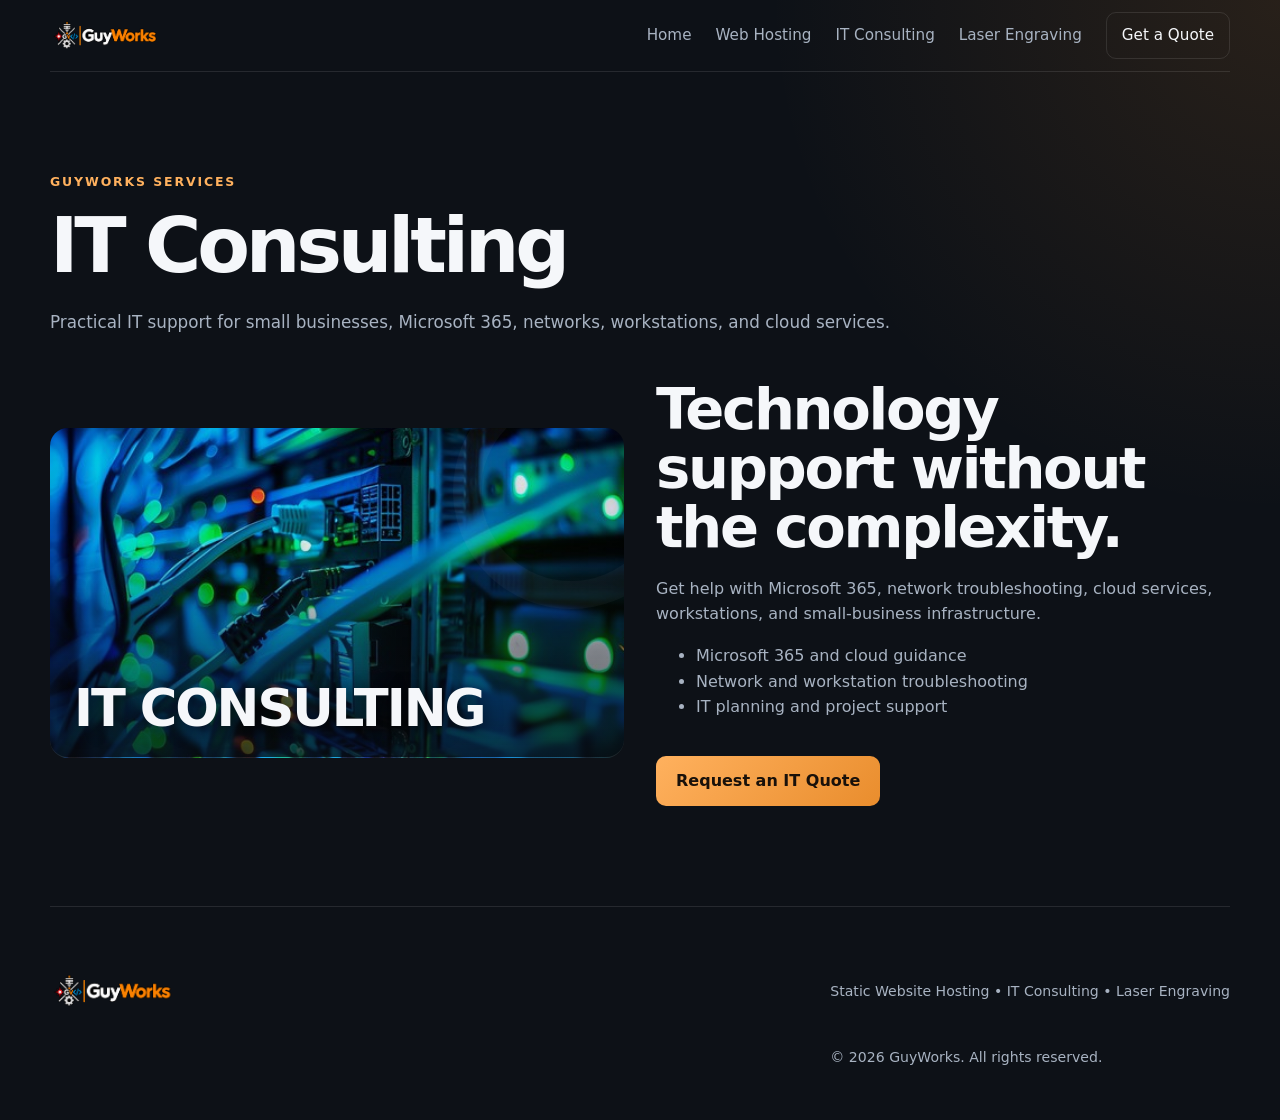
==== commit 1d447780: "Use horizontal GuyWorks branding" ====
--- a/it-consulting.html
+++ b/it-consulting.html
@@ -1 +1 @@
-<!DOCTYPE html><html lang="en"><head><meta charset="UTF-8"><meta name="viewport" content="width=device-width, initial-scale=1"><link rel="stylesheet" href="styles.css"><title>IT Consulting | GuyWorks</title><meta name="description" content="Practical IT support for small businesses, Microsoft 365, networks, workstations, and cloud services."></head><body><header class="site-header"><a class="brand" href="index.html"><img class="brand-logo" src="GuyWorksLogo.png" alt="GuyWorks"></a><nav aria-label="Primary navigation"><a href="index.html">Home</a><a href="web-hosting.html">Web Hosting</a><a href="it-consulting.html">IT Consulting</a><a href="laser-engraving.html">Laser Engraving</a><a class="nav-cta" href="index.html#contact">Get a Quote</a></nav></header><main><section class="section detail-page"><div class="section-heading"><p class="eyebrow">GuyWorks Services</p><h1>IT Consulting</h1><p>Practical IT support for small businesses, Microsoft 365, networks, workstations, and cloud services.</p></div><div class="detail-feature"><div class="placeholder-image placeholder-it it-photo"><span>IT CONSULTING</span></div><div><h2>Technology support without the complexity.</h2><p>Get help with Microsoft 365, network troubleshooting, cloud services, workstations, and small-business infrastructure.</p><ul><li>Microsoft 365 and cloud guidance</li><li>Network and workstation troubleshooting</li><li>IT planning and project support</li></ul><a class="button button-primary" href="index.html#contact">Request an IT Quote</a></div></div></section></main><footer><div class="brand footer-brand"><img class="brand-logo" src="GuyWorksLogo.png" alt="GuyWorks"></div><p>Static Website Hosting • IT Consulting • Laser Engraving</p><p>&copy; <span id="year"></span> GuyWorks. All rights reserved.</p></footer><script>document.getElementById('year').textContent=new Date().getFullYear();</script></body></html>+<!DOCTYPE html><html lang="en"><head><meta charset="UTF-8"><meta name="viewport" content="width=device-width, initial-scale=1"><link rel="stylesheet" href="styles.css"><title>IT Consulting | GuyWorks</title><meta name="description" content="Practical IT support for small businesses, Microsoft 365, networks, workstations, and cloud services."></head><body><header class="site-header"><a class="brand" href="index.html"><img class="brand-logo" src="GuyWorksLogoHorizontal.png" alt="GuyWorks"></a><nav aria-label="Primary navigation"><a href="index.html">Home</a><a href="web-hosting.html">Web Hosting</a><a href="it-consulting.html">IT Consulting</a><a href="laser-engraving.html">Laser Engraving</a><a class="nav-cta" href="index.html#contact">Get a Quote</a></nav></header><main><section class="section detail-page"><div class="section-heading"><p class="eyebrow">GuyWorks Services</p><h1>IT Consulting</h1><p>Practical IT support for small businesses, Microsoft 365, networks, workstations, and cloud services.</p></div><div class="detail-feature"><div class="placeholder-image placeholder-it it-photo"><span>IT CONSULTING</span></div><div><h2>Technology support without the complexity.</h2><p>Get help with Microsoft 365, network troubleshooting, cloud services, workstations, and small-business infrastructure.</p><ul><li>Microsoft 365 and cloud guidance</li><li>Network and workstation troubleshooting</li><li>IT planning and project support</li></ul><a class="button button-primary" href="index.html#contact">Request an IT Quote</a></div></div></section></main><footer><div class="brand footer-brand"><img class="brand-logo" src="GuyWorksLogoHorizontal.png" alt="GuyWorks"></div><p>Static Website Hosting • IT Consulting • Laser Engraving</p><p>&copy; <span id="year"></span> GuyWorks. All rights reserved.</p></footer><script>document.getElementById('year').textContent=new Date().getFullYear();</script></body></html>
--- a/styles.css
+++ b/styles.css
@@ -1111,3 +1111,15 @@
 #web-package-fields[hidden] { display:none; }
 @media(max-width:900px){.website-pricing-grid{grid-template-columns:repeat(2,minmax(0,1fr));}}
 @media(max-width:620px){.website-pricing-grid{grid-template-columns:1fr;}.website-pricing-card h3{min-height:0;}}
+
+/* Full GuyWorks logo in header and footer */
+.brand-logo { display:block; width:auto; height:64px; max-width:190px; object-fit:contain; }
+.footer-brand .brand-logo { height:84px; max-width:240px; }
+@media(max-width:600px){.site-header .brand-logo{height:52px;max-width:150px}.footer-brand .brand-logo{height:72px;max-width:200px}}
+
+/* Keep the full transparent logo compact and aligned with navigation. */
+.site-header { min-height:72px; }
+.site-header > .brand { flex:0 0 auto; width:110px; max-width:110px; }
+.site-header > .brand > img.brand-logo { display:block; width:110px !important; height:70px !important; max-width:110px !important; max-height:70px !important; object-fit:contain; }
+.footer-brand > img.brand-logo { display:block; width:125px !important; height:85px !important; max-width:125px !important; max-height:85px !important; object-fit:contain; }
+@media(max-width:620px){.site-header > .brand{width:90px;max-width:90px}.site-header > .brand > img.brand-logo{width:90px !important;height:58px !important;max-width:90px !important;max-height:58px !important}.footer-brand > img.brand-logo{width:105px !important;height:72px !important;max-width:105px !important;max-height:72px !important}}
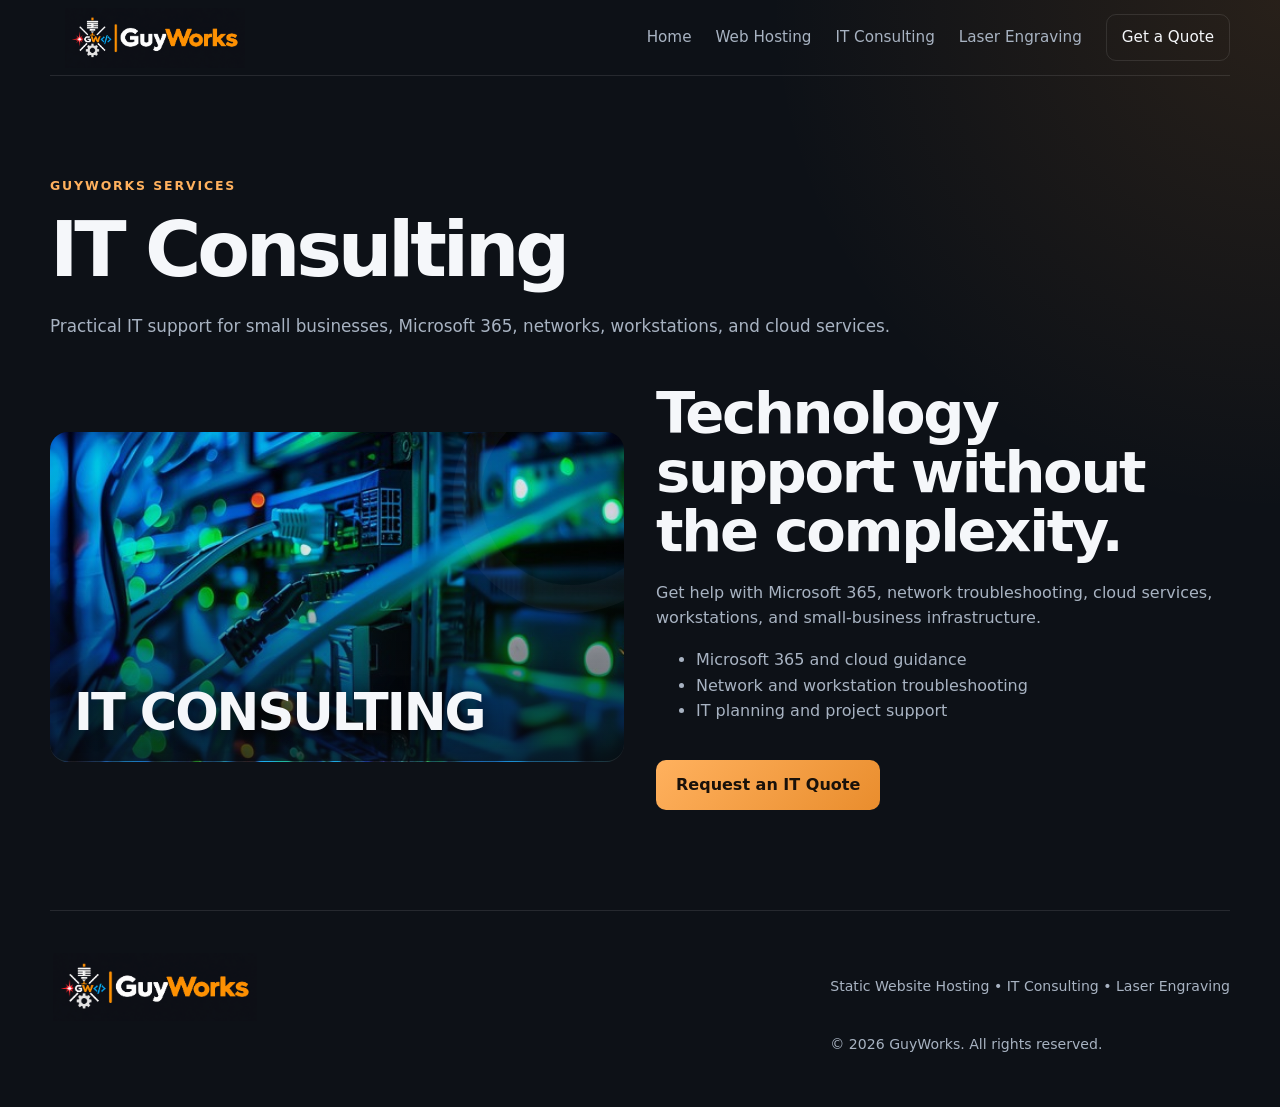
==== commit 4782577d: "Use corrected GuyWorksHorizontalLogo asset" ====
--- a/it-consulting.html
+++ b/it-consulting.html
@@ -1 +1 @@
-<!DOCTYPE html><html lang="en"><head><meta charset="UTF-8"><meta name="viewport" content="width=device-width, initial-scale=1"><link rel="stylesheet" href="styles.css"><title>IT Consulting | GuyWorks</title><meta name="description" content="Practical IT support for small businesses, Microsoft 365, networks, workstations, and cloud services."></head><body><header class="site-header"><a class="brand" href="index.html"><img class="brand-logo" src="GuyWorksLogoHorizontal.png" alt="GuyWorks"></a><nav aria-label="Primary navigation"><a href="index.html">Home</a><a href="web-hosting.html">Web Hosting</a><a href="it-consulting.html">IT Consulting</a><a href="laser-engraving.html">Laser Engraving</a><a class="nav-cta" href="index.html#contact">Get a Quote</a></nav></header><main><section class="section detail-page"><div class="section-heading"><p class="eyebrow">GuyWorks Services</p><h1>IT Consulting</h1><p>Practical IT support for small businesses, Microsoft 365, networks, workstations, and cloud services.</p></div><div class="detail-feature"><div class="placeholder-image placeholder-it it-photo"><span>IT CONSULTING</span></div><div><h2>Technology support without the complexity.</h2><p>Get help with Microsoft 365, network troubleshooting, cloud services, workstations, and small-business infrastructure.</p><ul><li>Microsoft 365 and cloud guidance</li><li>Network and workstation troubleshooting</li><li>IT planning and project support</li></ul><a class="button button-primary" href="index.html#contact">Request an IT Quote</a></div></div></section></main><footer><div class="brand footer-brand"><img class="brand-logo" src="GuyWorksLogoHorizontal.png" alt="GuyWorks"></div><p>Static Website Hosting • IT Consulting • Laser Engraving</p><p>&copy; <span id="year"></span> GuyWorks. All rights reserved.</p></footer><script>document.getElementById('year').textContent=new Date().getFullYear();</script></body></html>+<!DOCTYPE html><html lang="en"><head><meta charset="UTF-8"><meta name="viewport" content="width=device-width, initial-scale=1"><link rel="stylesheet" href="styles.css"><title>IT Consulting | GuyWorks</title><meta name="description" content="Practical IT support for small businesses, Microsoft 365, networks, workstations, and cloud services."></head><body><header class="site-header"><a class="brand" href="index.html"><img class="brand-logo" src="GuyWorksHorizontalLogo.png" alt="GuyWorks"></a><nav aria-label="Primary navigation"><a href="index.html">Home</a><a href="web-hosting.html">Web Hosting</a><a href="it-consulting.html">IT Consulting</a><a href="laser-engraving.html">Laser Engraving</a><a class="nav-cta" href="index.html#contact">Get a Quote</a></nav></header><main><section class="section detail-page"><div class="section-heading"><p class="eyebrow">GuyWorks Services</p><h1>IT Consulting</h1><p>Practical IT support for small businesses, Microsoft 365, networks, workstations, and cloud services.</p></div><div class="detail-feature"><div class="placeholder-image placeholder-it it-photo"><span>IT CONSULTING</span></div><div><h2>Technology support without the complexity.</h2><p>Get help with Microsoft 365, network troubleshooting, cloud services, workstations, and small-business infrastructure.</p><ul><li>Microsoft 365 and cloud guidance</li><li>Network and workstation troubleshooting</li><li>IT planning and project support</li></ul><a class="button button-primary" href="index.html#contact">Request an IT Quote</a></div></div></section></main><footer><div class="brand footer-brand"><img class="brand-logo" src="GuyWorksHorizontalLogo.png" alt="GuyWorks"></div><p>Static Website Hosting • IT Consulting • Laser Engraving</p><p>&copy; <span id="year"></span> GuyWorks. All rights reserved.</p></footer><script>document.getElementById('year').textContent=new Date().getFullYear();</script></body></html>
--- a/styles.css
+++ b/styles.css
@@ -1112,14 +1112,13 @@
 @media(max-width:900px){.website-pricing-grid{grid-template-columns:repeat(2,minmax(0,1fr));}}
 @media(max-width:620px){.website-pricing-grid{grid-template-columns:1fr;}.website-pricing-card h3{min-height:0;}}
 
-/* Full GuyWorks logo in header and footer */
-.brand-logo { display:block; width:auto; height:64px; max-width:190px; object-fit:contain; }
-.footer-brand .brand-logo { height:84px; max-width:240px; }
-@media(max-width:600px){.site-header .brand-logo{height:52px;max-width:150px}.footer-brand .brand-logo{height:72px;max-width:200px}}
-
-/* Keep the full transparent logo compact and aligned with navigation. */
-.site-header { min-height:72px; }
-.site-header > .brand { flex:0 0 auto; width:110px; max-width:110px; }
-.site-header > .brand > img.brand-logo { display:block; width:110px !important; height:70px !important; max-width:110px !important; max-height:70px !important; object-fit:contain; }
-.footer-brand > img.brand-logo { display:block; width:125px !important; height:85px !important; max-width:125px !important; max-height:85px !important; object-fit:contain; }
-@media(max-width:620px){.site-header > .brand{width:90px;max-width:90px}.site-header > .brand > img.brand-logo{width:90px !important;height:58px !important;max-width:90px !important;max-height:58px !important}.footer-brand > img.brand-logo{width:105px !important;height:72px !important;max-width:105px !important;max-height:72px !important}}
+/* Horizontal GuyWorks logo: explicit bounds prevent oversized rendering. */
+.site-header { min-height:76px; }
+.site-header > .brand { display:inline-flex; flex:0 0 auto; width:210px; max-width:210px; align-items:center; }
+.site-header > .brand > img.brand-logo { display:block; width:210px; height:auto; max-width:100%; max-height:60px; object-fit:contain; }
+.footer-brand > img.brand-logo { display:block; width:210px; height:auto; max-width:100%; max-height:68px; object-fit:contain; }
+@media(max-width:620px) {
+  .site-header > .brand { width:170px; max-width:170px; }
+  .site-header > .brand > img.brand-logo { width:170px; max-height:50px; }
+  .footer-brand > img.brand-logo { width:180px; max-height:55px; }
+}
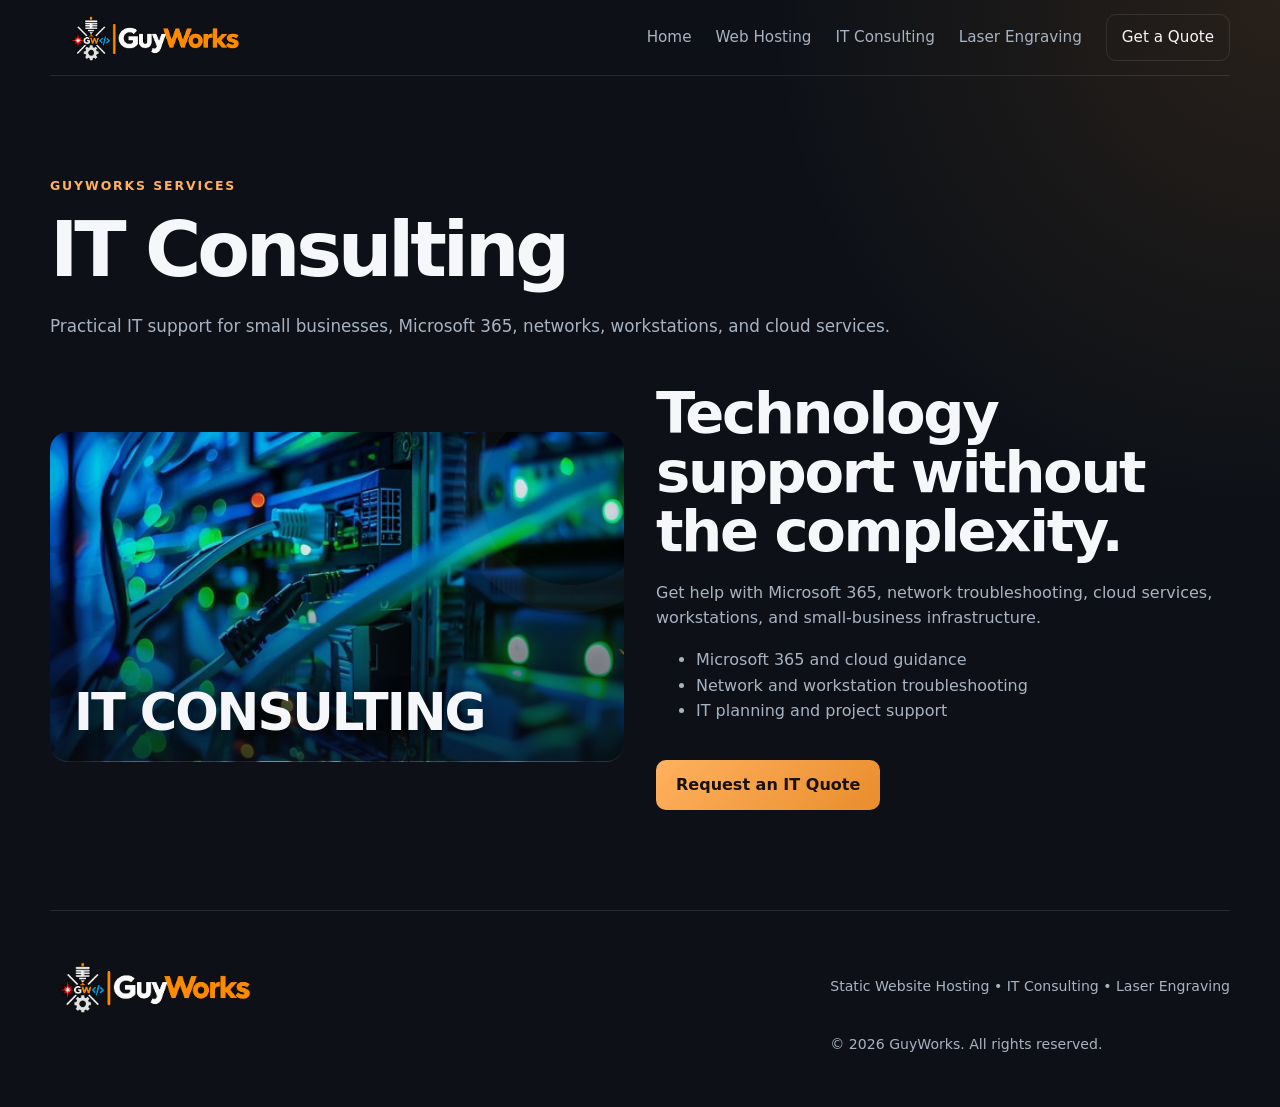
==== commit a74ef02d: "Fix broken logo with cache refresh and fallback" ====
--- a/it-consulting.html
+++ b/it-consulting.html
@@ -1 +1 @@
-<!DOCTYPE html><html lang="en"><head><meta charset="UTF-8"><meta name="viewport" content="width=device-width, initial-scale=1"><link rel="stylesheet" href="styles.css"><title>IT Consulting | GuyWorks</title><meta name="description" content="Practical IT support for small businesses, Microsoft 365, networks, workstations, and cloud services."></head><body><header class="site-header"><a class="brand" href="index.html"><img class="brand-logo" src="GuyWorksHorizontalLogo.png" alt="GuyWorks"></a><nav aria-label="Primary navigation"><a href="index.html">Home</a><a href="web-hosting.html">Web Hosting</a><a href="it-consulting.html">IT Consulting</a><a href="laser-engraving.html">Laser Engraving</a><a class="nav-cta" href="index.html#contact">Get a Quote</a></nav></header><main><section class="section detail-page"><div class="section-heading"><p class="eyebrow">GuyWorks Services</p><h1>IT Consulting</h1><p>Practical IT support for small businesses, Microsoft 365, networks, workstations, and cloud services.</p></div><div class="detail-feature"><div class="placeholder-image placeholder-it it-photo"><span>IT CONSULTING</span></div><div><h2>Technology support without the complexity.</h2><p>Get help with Microsoft 365, network troubleshooting, cloud services, workstations, and small-business infrastructure.</p><ul><li>Microsoft 365 and cloud guidance</li><li>Network and workstation troubleshooting</li><li>IT planning and project support</li></ul><a class="button button-primary" href="index.html#contact">Request an IT Quote</a></div></div></section></main><footer><div class="brand footer-brand"><img class="brand-logo" src="GuyWorksHorizontalLogo.png" alt="GuyWorks"></div><p>Static Website Hosting • IT Consulting • Laser Engraving</p><p>&copy; <span id="year"></span> GuyWorks. All rights reserved.</p></footer><script>document.getElementById('year').textContent=new Date().getFullYear();</script></body></html>+<!DOCTYPE html><html lang="en"><head><meta charset="UTF-8"><meta name="viewport" content="width=device-width, initial-scale=1"><link rel="stylesheet" href="styles.css"><title>IT Consulting | GuyWorks</title><meta name="description" content="Practical IT support for small businesses, Microsoft 365, networks, workstations, and cloud services."></head><body><header class="site-header"><a class="brand" href="index.html"><img class="brand-logo" src="/GuyWorksHorizontalLogo.png?v=20261105" alt="GuyWorks" onerror="this.onerror=null;this.src='/GuyWorksLogo.png'"></a><nav aria-label="Primary navigation"><a href="index.html">Home</a><a href="web-hosting.html">Web Hosting</a><a href="it-consulting.html">IT Consulting</a><a href="laser-engraving.html">Laser Engraving</a><a class="nav-cta" href="index.html#contact">Get a Quote</a></nav></header><main><section class="section detail-page"><div class="section-heading"><p class="eyebrow">GuyWorks Services</p><h1>IT Consulting</h1><p>Practical IT support for small businesses, Microsoft 365, networks, workstations, and cloud services.</p></div><div class="detail-feature"><div class="placeholder-image placeholder-it it-photo"><span>IT CONSULTING</span></div><div><h2>Technology support without the complexity.</h2><p>Get help with Microsoft 365, network troubleshooting, cloud services, workstations, and small-business infrastructure.</p><ul><li>Microsoft 365 and cloud guidance</li><li>Network and workstation troubleshooting</li><li>IT planning and project support</li></ul><a class="button button-primary" href="index.html#contact">Request an IT Quote</a></div></div></section></main><footer><div class="brand footer-brand"><img class="brand-logo" src="/GuyWorksHorizontalLogo.png?v=20261105" alt="GuyWorks" onerror="this.onerror=null;this.src='/GuyWorksLogo.png'"></div><p>Static Website Hosting • IT Consulting • Laser Engraving</p><p>&copy; <span id="year"></span> GuyWorks. All rights reserved.</p></footer><script>document.getElementById('year').textContent=new Date().getFullYear();</script></body></html>
